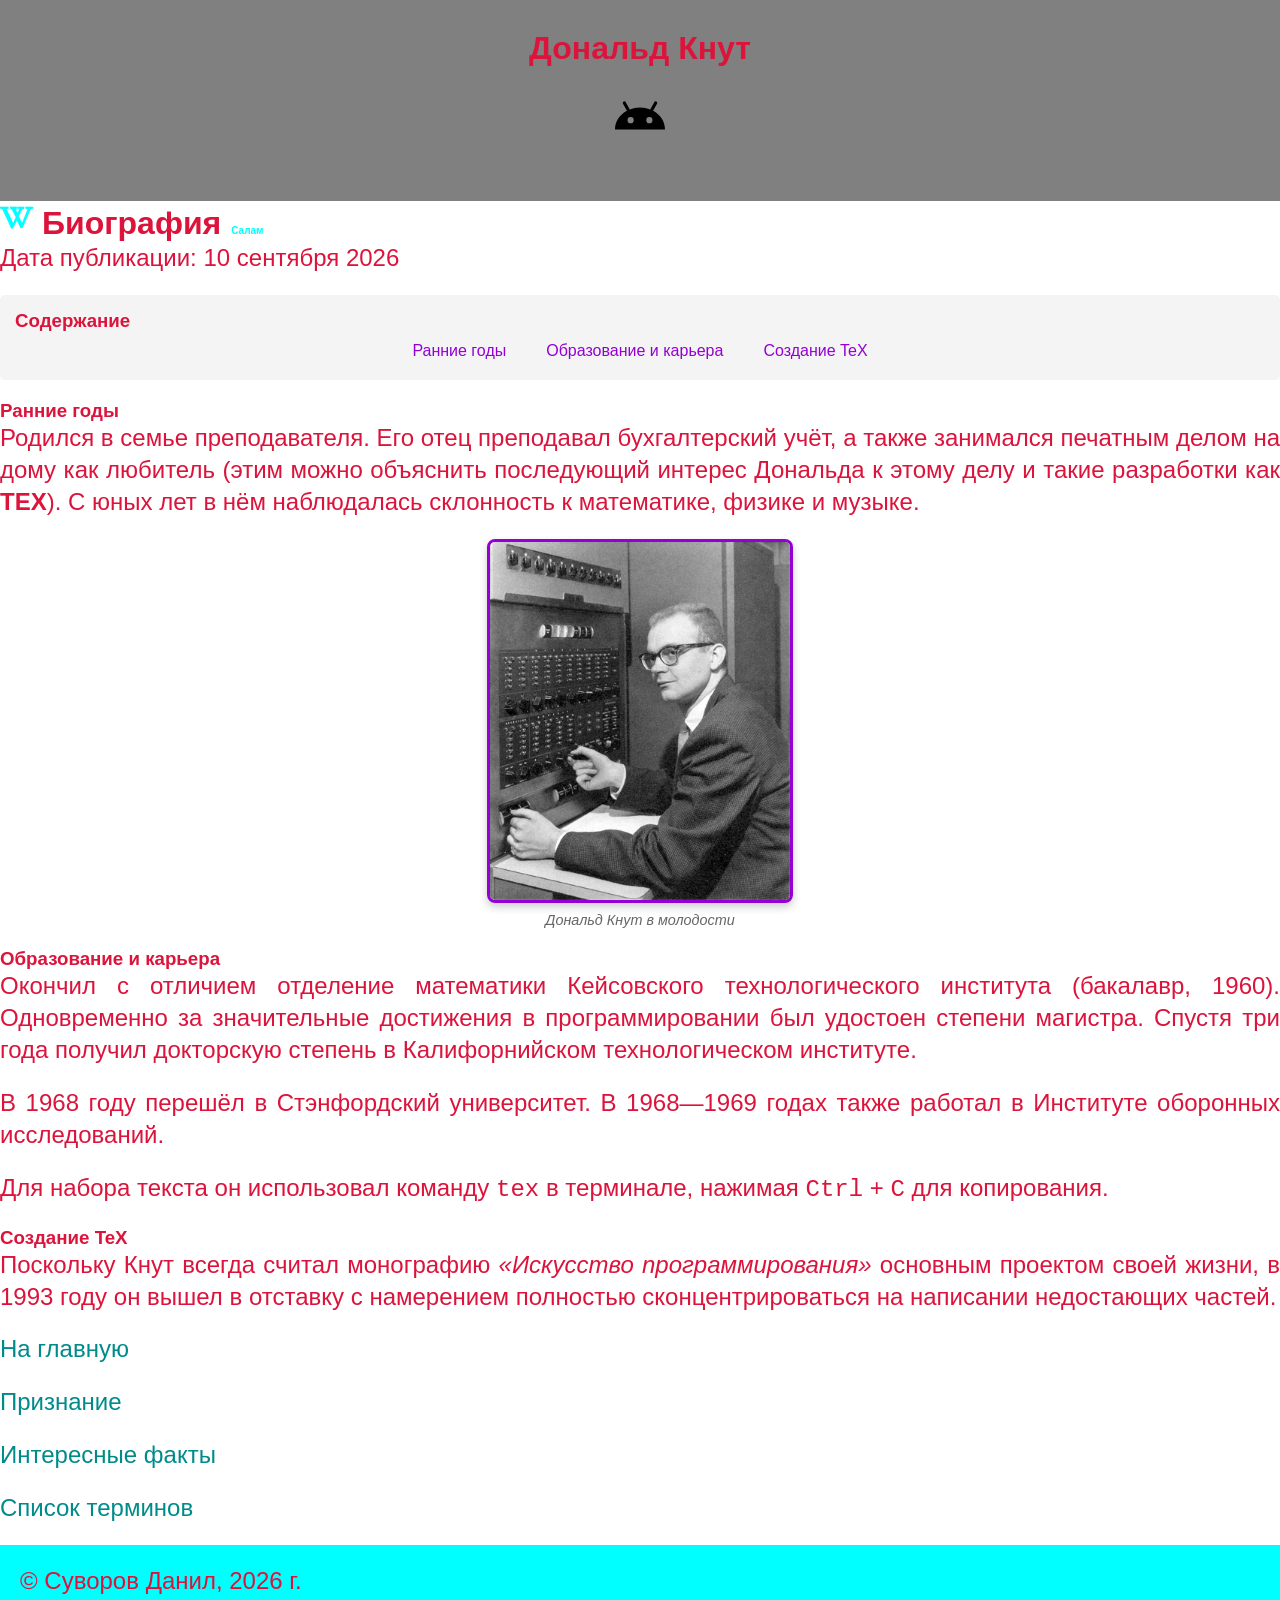
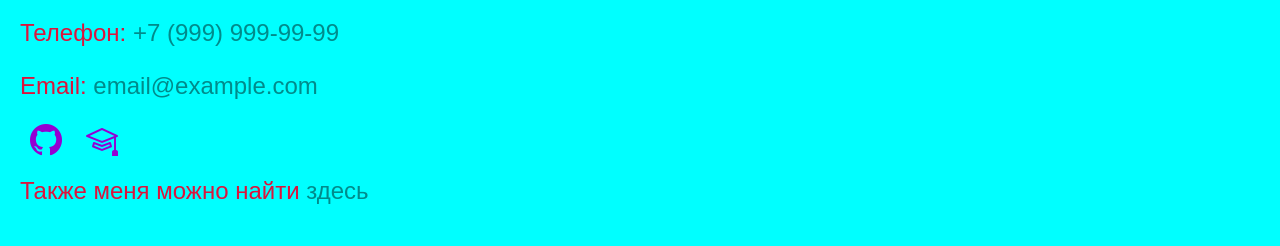
==== article1.html @ 0ddcb303 "project2" ====
<!DOCTYPE html>
<html lang="ru">
<head>
    <meta charset="UTF-8">
    <meta name="viewport" content="width=device-width, initial-scale=1.0">
    <title>Биография - Дональд Кнут</title>
    <link rel="stylesheet" href="css/style.css">
    
    <link rel="stylesheet" href="https://cdn.jsdelivr.net/npm/bootstrap-icons@1.13.1/font/bootstrap-icons.min.css">
</head>
<body>
    <header>
        <h1>Дональд Кнут</h1>
        <img height="100px" width="50px" src="img/android.svg" alt="">
    </header>
    <main>
        <section class="content">
            <h2>Биография</h2>
            
            <p>Дата публикации: <time datetime="2026-09-10">10 сентября 2026</time></p>

            
            <nav class="toc">
                <h3>Содержание</h3>
                <ul>
                    <li><a href="#early-life">Ранние годы</a></li>
                    <li><a href="#education">Образование и карьера</a></li>
                    <li><a href="#tex">Создание TeX</a></li>
                </ul>
            </nav>

            
            <h3 id="early-life">Ранние годы</h3>
            <p>Родился в семье преподавателя. Его отец преподавал бухгалтерский учёт, а также занимался печатным делом на дому как любитель (этим можно объяснить последующий интерес Дональда к этому делу и такие разработки как <strong>ΤΕΧ</strong>). С юных лет в нём наблюдалась склонность к математике, физике и музыке.</p>

            
            <figure>
                <img src="img/дональд кнут молодость.jpg" alt="Дональд Кнут в молодости" width="300">
                <figcaption>Дональд Кнут в молодости</figcaption>
            </figure>

            <h3 id="education">Образование и карьера</h3>
            <p>Окончил с отличием отделение математики Кейсовского технологического института (бакалавр, <time datetime="1960">1960</time>). Одновременно за значительные достижения в программировании был удостоен степени магистра. Спустя три года получил докторскую степень в Калифорнийском технологическом институте.</p>
            <p>В <time datetime="1968">1968</time> году перешёл в Стэнфордский университет. В <time datetime="1968">1968</time>—<time datetime="1969">1969</time> годах также работал в Институте оборонных исследований.</p>

        
            <p>Для набора текста он использовал команду <code>tex</code> в терминале, нажимая <kbd>Ctrl</kbd> + <kbd>C</kbd> для копирования.</p>

            <h3 id="tex">Создание TeX</h3>
            <p>Поскольку Кнут всегда считал монографию <em>«Искусство программирования»</em> основным проектом своей жизни, в <time datetime="1993">1993</time> году он вышел в отставку с намерением полностью сконцентрироваться на написании недостающих частей.</p>

            
            <p><a href="index.html">На главную</a></p>
            <p><a href="article2.html">Признание</a></p>
            <p><a href="article3.html">Интересные факты</a></p>
            <p><a href="article4.html">Список терминов</a></p>
        </section>
    </main>
    <footer>
        <p>&copy; Суворов Данил, 2026 г.</p>
       
        <p>Телефон: <a href="tel:+79999999999">+7 (999) 999-99-99</a></p>
        <p>Email: <a href="mailto:email@example.com">email@example.com</a></p>
        <div class="social-icons">
            <a href="https://github.com/" target="_blank"><i class="bi bi-github"></i></a>
            <a href="https://moodle.inueco.ru/" target="_blank"><i class="bi bi-mortarboard"></i></a>
        </div>
        <p>Также меня можно найти <a target="_blank" href="https://moodle.inueco.ru/">здесь</a></p>
    </footer>
</body>
</html>
---- css/style.css ----
*{
    margin: 0%;
    padding: 0%;
}
ul, ol{
    padding-left: 50px;
}
html{
    font-size: 1em;
    font-family: "Google Sans", sans-serif;
}

header{
    background-color: gray;
    text-align: center ;
    padding: 30px 20px;
}
footer{
    background-color: aqua;
    padding: 20px;
}

.about {
    background-color: blueviolet;
    padding: 20px;
    text-align: center;
}
.articles {
    background-color:antiquewhite;
}
.articles-list a {
    display: inline-block;
    padding: 4px 8px;
    color: darkviolet;
    border-bottom: 2px solid transparent;
}
.articles-list a:hover,
.articles-list a:focus {
    color: crimson;
    border-bottom-color:darkblue;
    text-decoration: none;
}
p{
    font-size: 1.5rem;
    line-height: 2rem;
    margin-bottom: 1.3rem;
    text-align: justify;
}
h2{
    font-size: 2rem;
    color:crimson;
}
nav ul{
    list-style: none;
    display: flex;
    gap: 20px;
    justify-content: center;
}

header a{
    color: cornflowerblue;
    text-decoration: none;
    text-transform: uppercase;
}
header a:hover,
header a:focus,
header a:active {
    text-decoration: underline;
}
.articles li:nth-child(even){
    background-color: red;

}
h2::after{
    content: "Салам";
    font-size: 10px;
    color: aqua;
    margin-left: 10px;
}
h2::before{
    content: "\F8CC";
    font-family: "bootstrap-icons";
    margin-right: 10px;
    color: aqua;
}
body{
    color: crimson;
}


blockquote {
    background: #f9f9f9;
    border-left: 10px solid #ccc;
    margin: 1.5em 10px;
    padding: 0.5em 10px;
    font-style: italic;
}
blockquote cite {
    display: block;
    text-align: right;
    font-weight: bold;
    margin-top: 10px;
}


.toc {
    background: #f4f4f4;
    padding: 15px;
    border-radius: 5px;
    margin-bottom: 20px;
}
.toc h3 {
    margin-bottom: 10px;
}
.toc ul {
    list-style: none;
    padding-left: 0;
}
.toc li {
    margin-bottom: 5px;
}
.toc a {
    color: darkviolet;
    text-decoration: none;
}
.toc a:hover {
    text-decoration: underline;
}


figure {
    margin: 20px 0;
    text-align: center;
}
figure img {
    border: 3px solid darkviolet;
    border-radius: 8px;
    box-shadow: 0 4px 8px rgba(0,0,0,0.2);
    max-width: 100%;
}
figcaption {
    font-size: 0.9rem;
    color: #666;
    margin-top: 5px;
    font-style: italic;
}


dl {
    margin: 20px 0;
}
dt {
    font-weight: bold;
    color: darkviolet;
    margin-top: 15px;
    font-size: 1.2rem;
}
dd {
    margin-left: 20px;
    margin-bottom: 10px;
    font-size: 1.1rem;
}


.social-icons {
    margin: 15px 0;
}
.social-icons a {
    font-size: 2rem;
    margin: 0 10px;
    color: darkviolet;
    text-decoration: none;
}
.social-icons a:hover {
    color: crimson;
}
a{
    color: darkcyan;
    text-decoration: none;
}
a:hover,
a:focus {
    color: crimson;
    text-decoration: underline;
    outline: 2px solid crimson;
    outline-offset: 2px;
}
nav ul li a {
    padding: 6px 10px;
    border-radius: 4px;
}
nav ul li a:hover,
nav ul li a:focus {
    background-color: crimson;
    color: #fff;
    text-decoration: none;
}
.important-item::before {
    content: "Важно!";
    display: inline-block;
    margin-right: 8px;
    padding: 2px 8px;
    background-color: blue;
    color: rgb(0, 0, 0);
    font-size: 0.8rem;
    font-weight: bold;
    border: 2px solid darkred;
    border-radius: 4px;
    text-transform: uppercase;
    vertical-align: middle;
}
form{
    width: 300px;
    border-radius: 30px;
    padding: 40px;
    background-color:#fff;
    margin: 10px auto;
}

input{
    border: 1px solid blue;
    background-color: brown;
    padding: 5px;
    color:#fff;
    border-radius: 4px;
}

input[type=submit]{
    background-color: darkblue;
    color: #fff;
}
input[type=submit]:hover{
    background-color: coral;


}
input[type=checkbox]{
    accent-color: red;
}
textarea, select{
    background-color: brown;
    border-radius: 4px ;
    border: 1px solid darkblue;
    padding: 5px;
    color:#fff;
    margin-top: 10px;
}
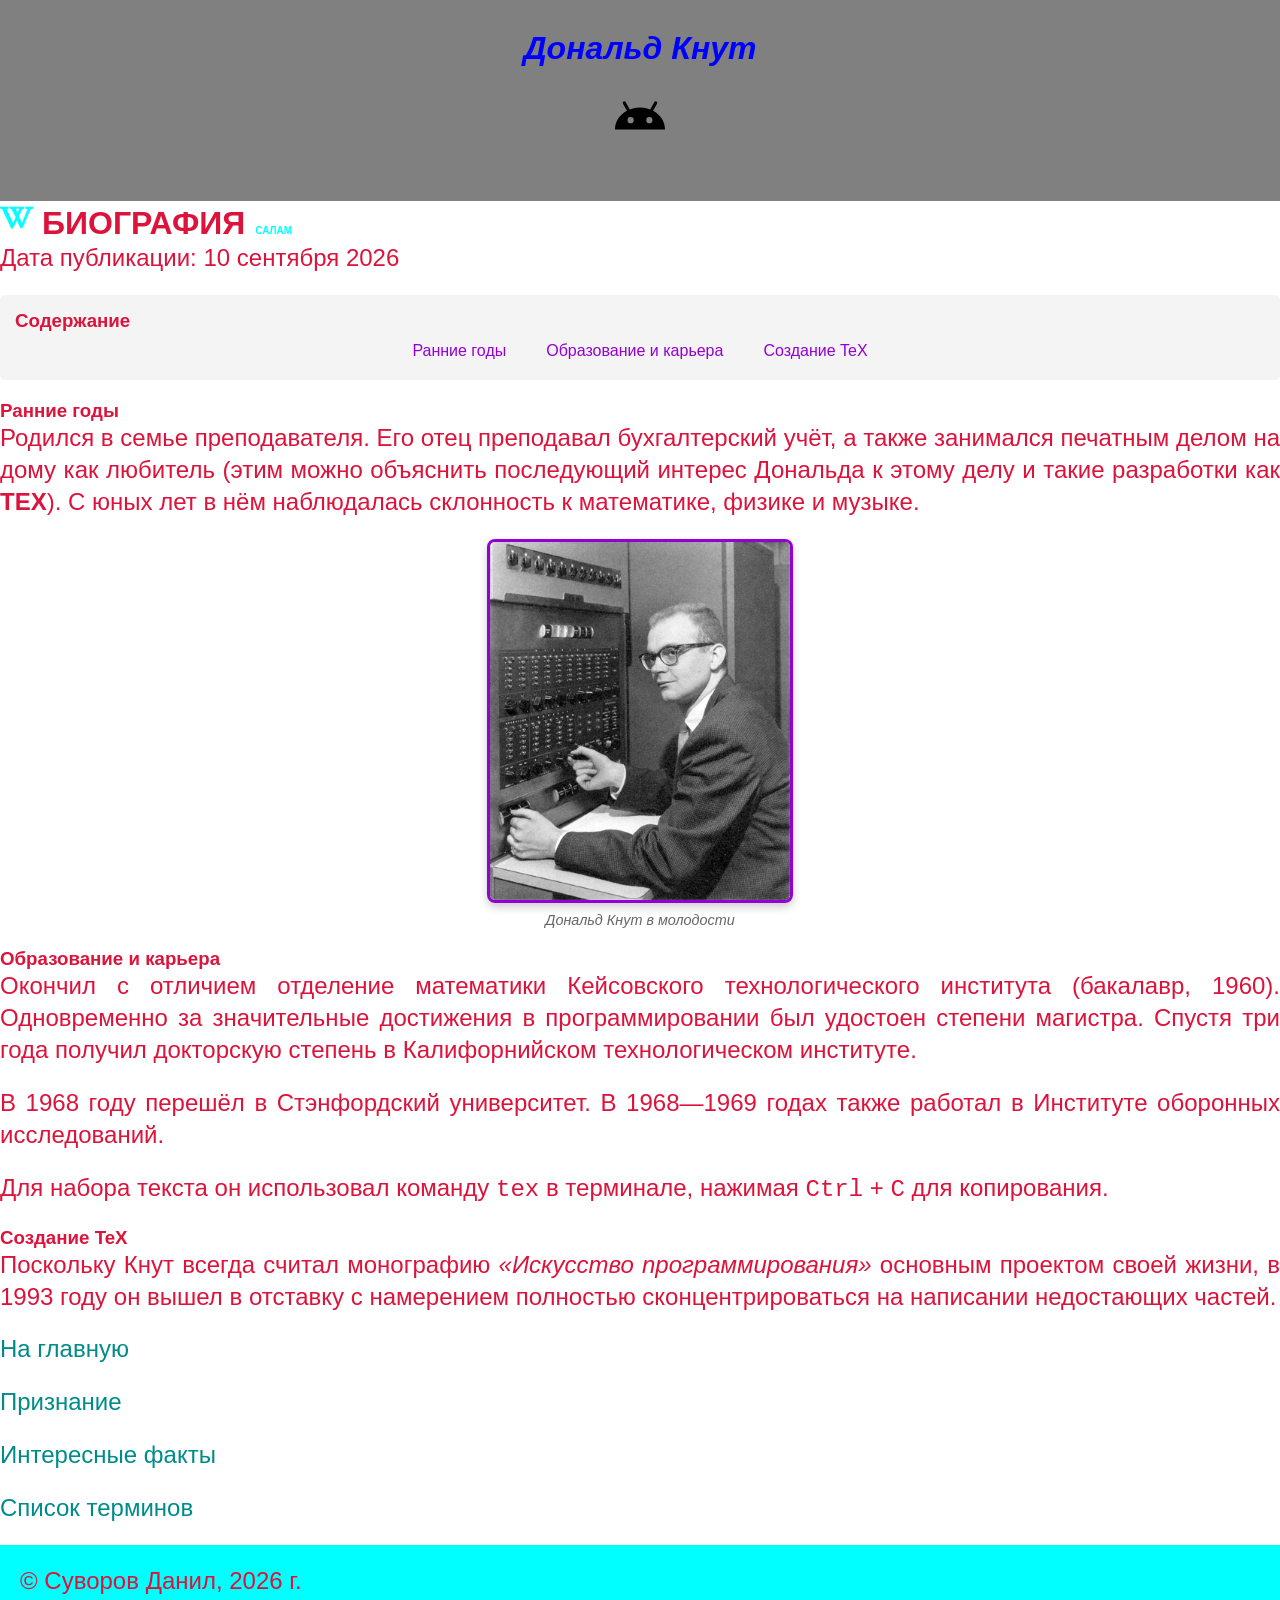
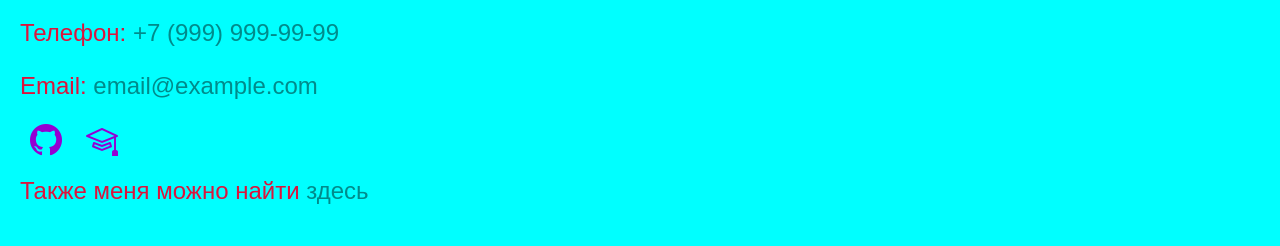
==== commit e767d599: "1234" ====
--- a/article1.html
+++ b/article1.html
@@ -3,10 +3,20 @@
 <head>
     <meta charset="UTF-8">
     <meta name="viewport" content="width=device-width, initial-scale=1.0">
+    <meta name="keywords" content="Дональд Кнут, информатика, программирование, алгоритмы, TeX, биография">
+    <meta name="description" content="Биография Дональда Кнута — американского учёного в области информатики, автора TeX и «Искусства программирования».">
+    <meta property="og:title" content="Биография - Дональд Кнут">
+    <meta property="og:site_name" content="Дональд Кнут">
+    <meta property="og:url" content="https://funnysmailey.github.io/Donald_Knut/article1.html">
+    <meta property="og:description" content="">
+    <meta property="og:image" content="https://funnysmailey.github.io/Donald_Knut/img/share.jpg">
     <title>Биография - Дональд Кнут</title>
     <link rel="stylesheet" href="css/style.css">
     
     <link rel="stylesheet" href="https://cdn.jsdelivr.net/npm/bootstrap-icons@1.13.1/font/bootstrap-icons.min.css">
+    <link rel="icon" type="img/ico" sizes="32x32" href="img/favicon.ico">
+    <link rel="icon" type="img/ico" sizes="16x16" href="img/favicon.ico">
+    <link rel="shortcut icon" href="icons/favicon.ico">
 </head>
 <body>
     <header>
--- a/css/style.css
+++ b/css/style.css
@@ -46,9 +46,23 @@
     margin-bottom: 1.3rem;
     text-align: justify;
 }
+h1{
+    font-size: 2em;
+    color: blue;
+    font-style: oblique;
+
+
+}
+
+
+
+
+
 h2{
     font-size: 2rem;
     color:crimson;
+    text-decoration:double;
+    text-transform:uppercase;
 }
 nav ul{
     list-style: none;
@@ -213,7 +227,7 @@
     width: 300px;
     border-radius: 30px;
     padding: 40px;
-    background-color:#fff;
+    background-color:aqua;
     margin: 10px auto;
 }
 
@@ -225,11 +239,11 @@
     border-radius: 4px;
 }
 
-input[type=submit]{
+input[type=sumbit]{
     background-color: darkblue;
-    color: #fff;
-}
-input[type=submit]:hover{
+    color: darkgreen;
+}
+input[type=sumbit]:hover{
     background-color: coral;
 
 
@@ -245,14 +259,86 @@
     color:#fff;
     margin-top: 10px;
 }
-
-
-
-
-
-
-
-
-
-
-
+main p:lang(en){
+    font-style: italic;
+}
+
+
+
+
+
+
+
+
+
+table {
+    width: 100%;
+    border-collapse: collapse;
+    margin: 20px 0;
+    font-size: 1rem;
+}
+
+caption {
+    font-size: 1.5rem;
+    font-weight: bold;
+    color: crimson;
+    margin-bottom: 10px;
+    text-align: center;
+}
+
+th, td {
+    border: 1px solid darkviolet;
+    padding: 12px 15px; 
+    text-align: left;   
+    vertical-align: top; 
+}
+
+th {
+    background-color: blueviolet;
+    color: white;
+    font-weight: bold;
+}
+
+
+tbody tr:nth-child(even) {
+    background-color: #f2f2f2;
+}
+
+td:first-child {
+    font-weight: bold;
+    color: darkviolet;
+    white-space: nowrap;
+}
+
+
+tbody tr:last-child {
+    background-color: #ffe4e1;
+    font-style: italic;
+}
+
+
+
+
+
+
+
+
+
+body {} /* a=0 b=0 c=1 специфичность = 1 */
+.pink {} /* a=0 b=1 c=0 специфичность = 10 */
+#logo {} /* a=1 b=0 c=0 специфичность = 100 */
+#mainnav ul {} /* a=1 b=0 c=1 специфичность = 101 */
+#mainnav .active {} /* a=1 b=1 c=0 специфичность = 110 */
+#mainnav a:hover {} /* a=1 b=1 c=1 специфичность = 111 */
+#mainnav ul li.active {} /* a=1 b=1 c=2 специфичность = 112 */
+
+
+
+
+
+
+
+
+
+
+
